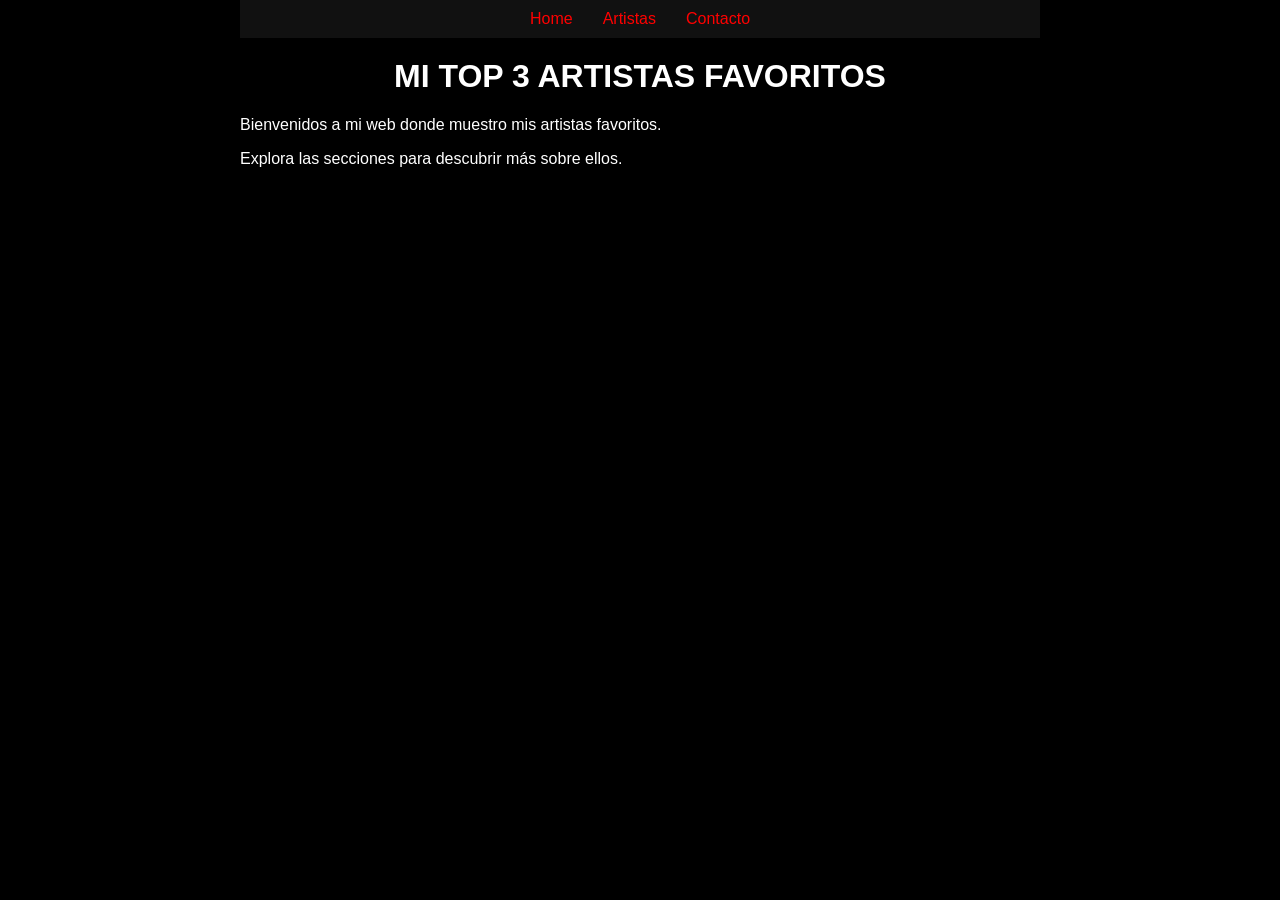
==== index.html @ 1a4bec80 "Add files via upload" ====
<!doctype html>
<html lang="en">
  <head>
    <title>Home</title>
    <link rel="stylesheet" href="styles.css" />

    <!--AQUI VAN TODOS LOS DETALLES DE MI WEB-->
  </head>


  <body>
    <div class="container">

      <nav>
        <a href="index.html">Home</a>
        <a href="productos.html">Artistas</a>
        <a href="contacto.html">Contacto</a>
      </nav>

      <h1>MI TOP 3 ARTISTAS FAVORITOS</h1>

      <p>Bienvenidos a mi web donde muestro mis artistas favoritos.</p>

      <p>Explora las secciones para descubrir más sobre ellos.</p>

    
      
    </div>
  </body>
</html>
---- styles.css ----
body {
  font-family: Arial, Helvetica, sans-serif;
  background-color: black;
  color: white;
  margin: 0;
}

/* CONTENEDOR */
.container {
  max-width: 800px;
  margin: auto;
}

/* NAV */
nav {
  background-color: #111;
  padding: 10px;
  position: sticky;
  top: 0;
  display: flex;
  justify-content: center;
}

nav a {
  color: red;
  margin: 0 15px;
  text-decoration: none;
}

nav a:hover {
  color: white;
  border-bottom: 2px solid red;
}

/* TITULO */
h1 {
  text-align: center;
  margin-top: 20px;
}

/* CONTENEDOR DE ARTISTAS */
.contenedor-artistas {
  display: flex;
  gap: 20px;
  flex-wrap: wrap;
}

/* TARJETAS */
.artistas {
  background: #1a1a1a;
  margin: 20px 0;
  padding: 20px;
  border-radius: 10px;
  box-shadow: 0 0 10px rgba(255, 0, 0, 0.3);
  transition: all 0.3s;
  text-align: center;
  flex: 1;
  min-width: 250px;
}

.artistas:hover {
  transform: scale(1.02);
}

.artistas h2 {
  margin-top: 0;
}

/* IMÁGENES */
img {
  width: 100%;
  max-width: 300px;
  border-radius: 10px;
  display: block;
  margin: 10px auto;
}

.artistas a img:hover {
  opacity: 0.8;
  transform: scale(1.05);
  transition: 0.3s;
}
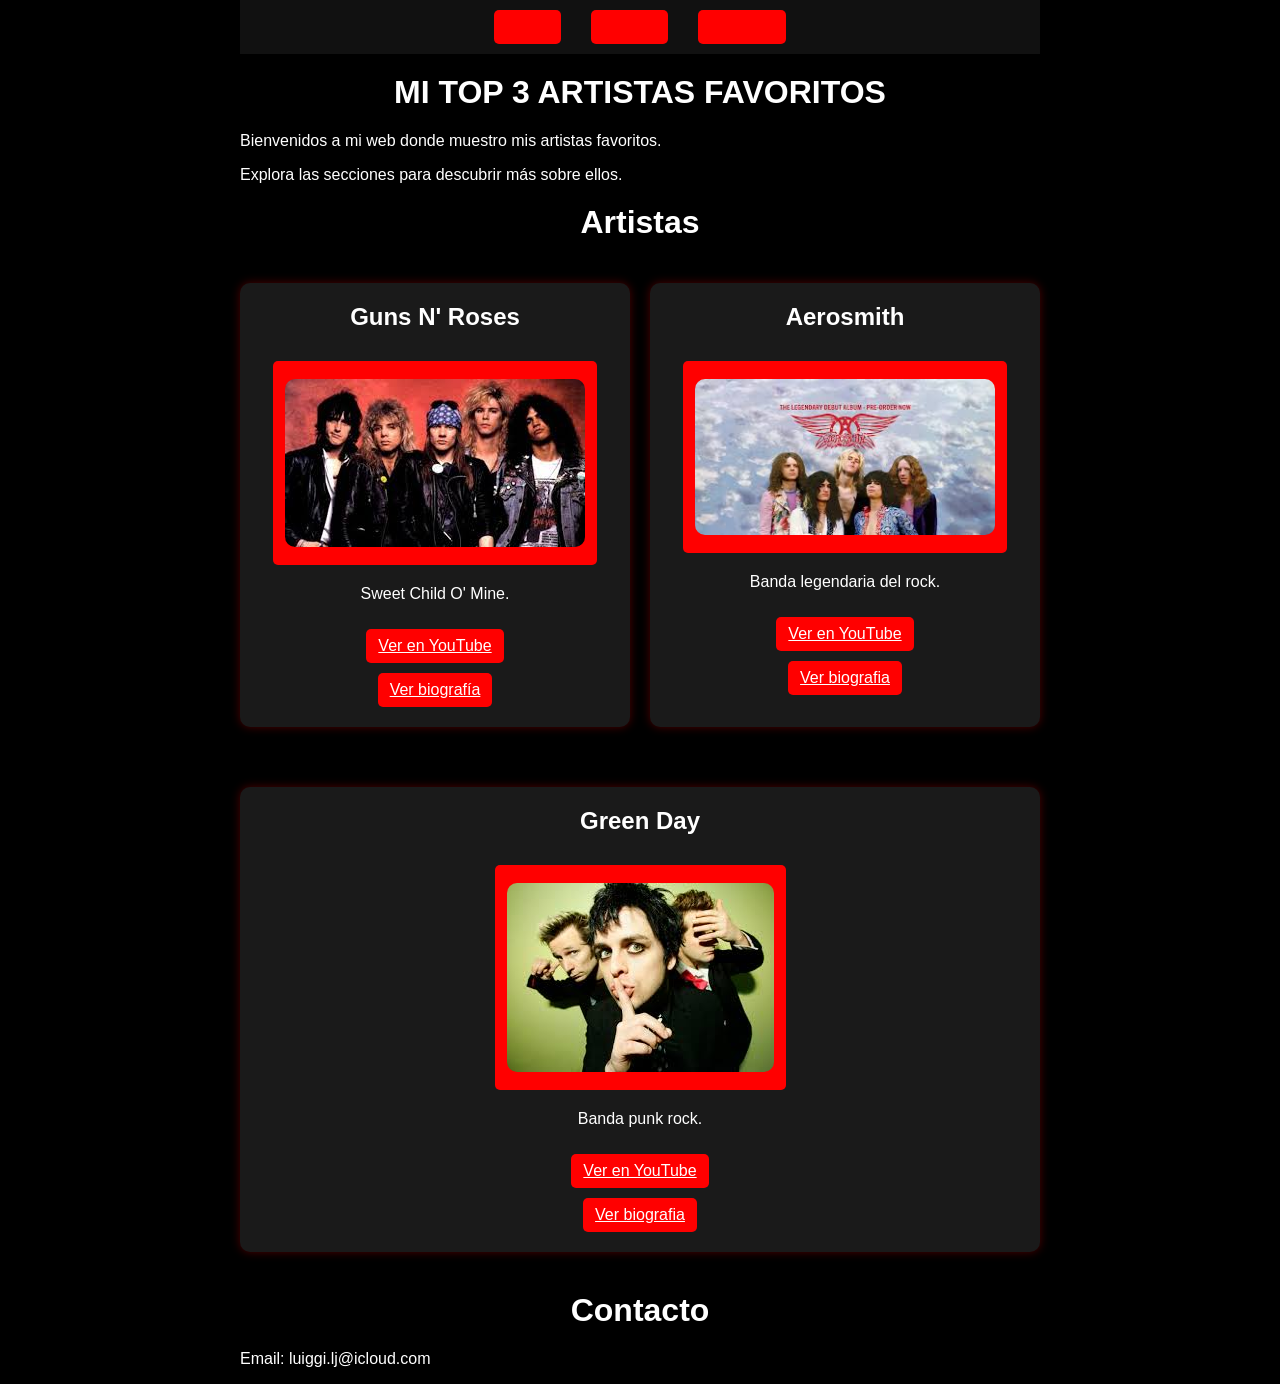
==== commit 4458b1c6: "Add files via upload" ====
--- a/index.html
+++ b/index.html
@@ -1,30 +1,80 @@
 <!doctype html>
 <html lang="en">
-  <head>
-    <title>Home</title>
-    <link rel="stylesheet" href="styles.css" />
+<head>
+  <title>MI TOP 3 ARTISTAS</title>
+  <link rel="stylesheet" href="styles.css" />
+</head>
 
-    <!--AQUI VAN TODOS LOS DETALLES DE MI WEB-->
-  </head>
+<body>
+<div class="container">
 
+  <nav>
+    <a href="#inicio">Home</a>
+    <a href="#artistas">Artistas</a>
+    <a href="#contacto">Contacto</a>
+  </nav>
 
-  <body>
-    <div class="container">
+  <!-- HOME -->
+  <h1 id="inicio">MI TOP 3 ARTISTAS FAVORITOS</h1>
+  <p>Bienvenidos a mi web donde muestro mis artistas favoritos.</p>
+  <p>Explora las secciones para descubrir más sobre ellos.</p>
 
-      <nav>
-        <a href="index.html">Home</a>
-        <a href="productos.html">Artistas</a>
-        <a href="contacto.html">Contacto</a>
-      </nav>
+  <!-- ARTISTAS -->
+  <h1 id="artistas">Artistas</h1>
 
-      <h1>MI TOP 3 ARTISTAS FAVORITOS</h1>
+  <div class="contenedor-artistas">
 
-      <p>Bienvenidos a mi web donde muestro mis artistas favoritos.</p>
+    <div class="artistas">
+      <h2>Guns N' Roses</h2>
+      <a href="guns.html">
+        <img src="imagenes/gnr.jpeg" alt="Guns N' Roses">
+      
+      </a>
+      
+      <p>Sweet Child O' Mine.</p>
+      <a href="https://www.youtube.com/watch?v=1w7OgIMMRc4" target="_blank" rel="noopener noreferrer">
+        Ver en YouTube
+      </a>
 
-      <p>Explora las secciones para descubrir más sobre ellos.</p>
+      <br>
+      <a href="guns.html">Ver biografía</a>
 
-    
-      
     </div>
-  </body>
-</html>
+
+    <div class="artistas">
+      <h2>Aerosmith</h2>
+      <a href="aerosmith.html">
+        <img src="imagenes/aeros.jpeg" alt="Aerosmith">
+      </a>
+      <p>Banda legendaria del rock.</p>
+      <a href="https://www.youtube.com/watch?v=HaC0s-FP-r4" target="_blank" rel="noopener noreferrer">
+        Ver en YouTube
+      </a>
+
+      <br>
+      <a href="aerosmith.html">Ver biografia</a>
+    </div>
+
+    <div class="artistas">
+      <h2>Green Day</h2>
+      <a href="greenday.html">
+        <img src="imagenes/greenday.jpeg" alt="Green Day">
+      </a>
+      <p>Banda punk rock.</p>
+      <a href="https://www.youtube.com/watch?v=NUTGr5t3MoY" target="_blank" rel="noopener noreferrer">
+        Ver en YouTube
+      </a>
+
+      <br>
+      <a href="greenday.html">Ver biografia</a>
+    </div>
+
+  </div>
+
+  <!-- CONTACTO -->
+  <h1 id="contacto">Contacto</h1>
+  <p>Email: luiggi.lj@icloud.com</p>
+
+</div>
+</body>
+</html>
--- a/styles.css
+++ b/styles.css
@@ -79,4 +79,61 @@
   opacity: 0.8;
   transform: scale(1.05);
   transition: 0.3s;
+}
+
+a {
+  display: inline-block;
+  margin-top: 10px;
+  padding: 8px 12px;
+  background-color: red;
+  color: white;
+  border-radius: 5px;
+}
+
+a:hover {
+  background-color: darkred;
+}
+
+.bio {
+  max-width: 600px;
+  margin: 40px auto;
+  background: #1a1a1a;
+  padding: 30px;
+  border-radius: 10px;
+  box-shadow: 0 0 15px rgba(255, 0, 0, 0.3);
+  text-align: center;
+}
+
+.bio img {
+  width: 100%;
+  max-width: 400px;
+  border-radius: 10px;
+  margin: 20px 0;
+}
+
+.bio p {
+  line-height: 1.6;
+}
+
+.bio ul {
+  list-style: none;
+  padding: 0;
+}
+
+.bio li {
+  margin: 5px 0;
+}
+
+.bio a {
+  display: inline-block;
+  margin-top: 15px;
+  padding: 10px 15px;
+  background: red;
+  color: white;
+  border-radius: 5px;
+  text-decoration: none;
+}
+
+.bio a:hover {
+  background: darkred;
 }
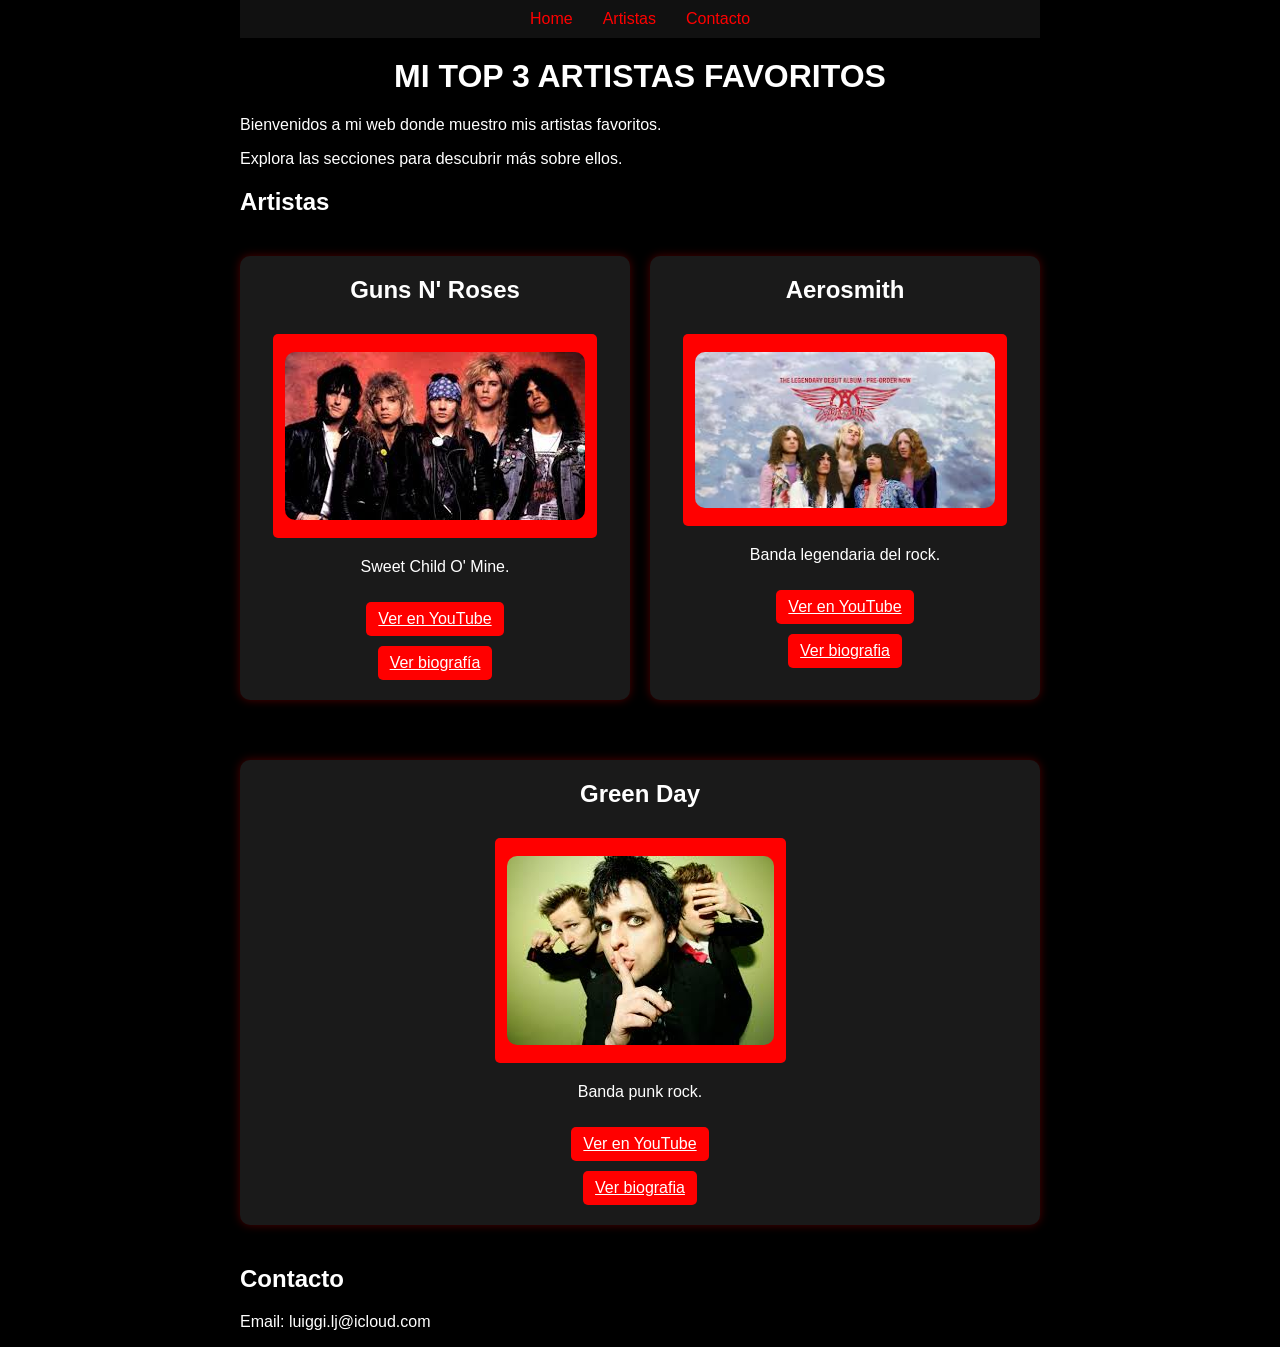
==== commit e563982f: "Add files via upload" ====
--- a/index.html
+++ b/index.html
@@ -1,80 +1,87 @@
 <!doctype html>
 <html lang="en">
-<head>
-  <title>MI TOP 3 ARTISTAS</title>
-  <link rel="stylesheet" href="styles.css" />
-</head>
+  <head>
+    <meta charset="utf-8" />
+    <title>MI TOP 3 ARTISTAS</title>
+    <link rel="stylesheet" href="styles.css" />
+  </head>
 
-<body>
-<div class="container">
+  <body>
+    <div class="container">
+      <nav>
+        <a href="#inicio">Home</a>
+        <a href="#artistas">Artistas</a>
+        <a href="#contacto">Contacto</a>
+      </nav>
 
-  <nav>
-    <a href="#inicio">Home</a>
-    <a href="#artistas">Artistas</a>
-    <a href="#contacto">Contacto</a>
-  </nav>
+      <!-- HOME -->
+      <h1 id="inicio">MI TOP 3 ARTISTAS FAVORITOS</h1>
+      <p>Bienvenidos a mi web donde muestro mis artistas favoritos.</p>
+      <p>Explora las secciones para descubrir más sobre ellos.</p>
 
-  <!-- HOME -->
-  <h1 id="inicio">MI TOP 3 ARTISTAS FAVORITOS</h1>
-  <p>Bienvenidos a mi web donde muestro mis artistas favoritos.</p>
-  <p>Explora las secciones para descubrir más sobre ellos.</p>
+      <!-- ARTISTAS -->
+      <h2 id="artistas">Artistas</h2>
 
-  <!-- ARTISTAS -->
-  <h1 id="artistas">Artistas</h1>
+      <div class="contenedor-artistas">
+        <div class="artistas">
+          <h2>Guns N' Roses</h2>
+          <a href="guns.html">
+            <img src="imagenes/gnr.jpeg" alt="Guns N' Roses" />
+          </a>
 
-  <div class="contenedor-artistas">
+          <p>Sweet Child O' Mine.</p>
+          <a
+            href="https://www.youtube.com/watch?v=1w7OgIMMRc4"
+            target="_blank"
+            rel="noopener noreferrer"
+          >
+            Ver en YouTube
+          </a>
 
-    <div class="artistas">
-      <h2>Guns N' Roses</h2>
-      <a href="guns.html">
-        <img src="imagenes/gnr.jpeg" alt="Guns N' Roses">
-      
-      </a>
-      
-      <p>Sweet Child O' Mine.</p>
-      <a href="https://www.youtube.com/watch?v=1w7OgIMMRc4" target="_blank" rel="noopener noreferrer">
-        Ver en YouTube
-      </a>
+          <br />
+          <a href="guns.html">Ver biografía</a>
+        </div>
 
-      <br>
-      <a href="guns.html">Ver biografía</a>
+        <div class="artistas">
+          <h2>Aerosmith</h2>
+          <a href="aerosmith.html">
+            <img src="imagenes/aeros.jpeg" alt="Aerosmith" />
+          </a>
+          <p>Banda legendaria del rock.</p>
+          <a
+            href="https://www.youtube.com/watch?v=HaC0s-FP-r4"
+            target="_blank"
+            rel="noopener noreferrer"
+          >
+            Ver en YouTube
+          </a>
 
+          <br />
+          <a href="aerosmith.html">Ver biografia</a>
+        </div>
+
+        <div class="artistas">
+          <h2>Green Day</h2>
+          <a href="greenday.html">
+            <img src="imagenes/greenday.jpeg" alt="Green Day" />
+          </a>
+          <p>Banda punk rock.</p>
+          <a
+            href="https://www.youtube.com/watch?v=NUTGr5t3MoY"
+            target="_blank"
+            rel="noopener noreferrer"
+          >
+            Ver en YouTube
+          </a>
+
+          <br />
+          <a href="greenday.html">Ver biografia</a>
+        </div>
+      </div>
+
+      <!-- CONTACTO -->
+      <h2 id="contacto">Contacto</h2>
+      <p>Email: luiggi.lj@icloud.com</p>
     </div>
-
-    <div class="artistas">
-      <h2>Aerosmith</h2>
-      <a href="aerosmith.html">
-        <img src="imagenes/aeros.jpeg" alt="Aerosmith">
-      </a>
-      <p>Banda legendaria del rock.</p>
-      <a href="https://www.youtube.com/watch?v=HaC0s-FP-r4" target="_blank" rel="noopener noreferrer">
-        Ver en YouTube
-      </a>
-
-      <br>
-      <a href="aerosmith.html">Ver biografia</a>
-    </div>
-
-    <div class="artistas">
-      <h2>Green Day</h2>
-      <a href="greenday.html">
-        <img src="imagenes/greenday.jpeg" alt="Green Day">
-      </a>
-      <p>Banda punk rock.</p>
-      <a href="https://www.youtube.com/watch?v=NUTGr5t3MoY" target="_blank" rel="noopener noreferrer">
-        Ver en YouTube
-      </a>
-
-      <br>
-      <a href="greenday.html">Ver biografia</a>
-    </div>
-
-  </div>
-
-  <!-- CONTACTO -->
-  <h1 id="contacto">Contacto</h1>
-  <p>Email: luiggi.lj@icloud.com</p>
-
-</div>
-</body>
-</html>+  </body>
+</html>
--- a/styles.css
+++ b/styles.css
@@ -1,4 +1,4 @@
- body {
+body {
   font-family: Arial, Helvetica, sans-serif;
   background-color: black;
   color: white;
@@ -81,7 +81,7 @@
   transition: 0.3s;
 }
 
-a {
+.artistas a {
   display: inline-block;
   margin-top: 10px;
   padding: 8px 12px;
@@ -90,7 +90,7 @@
   border-radius: 5px;
 }
 
-a:hover {
+.artistas a:hover {
   background-color: darkred;
 }
 
@@ -136,4 +136,4 @@
 
 .bio a:hover {
   background: darkred;
-}+}
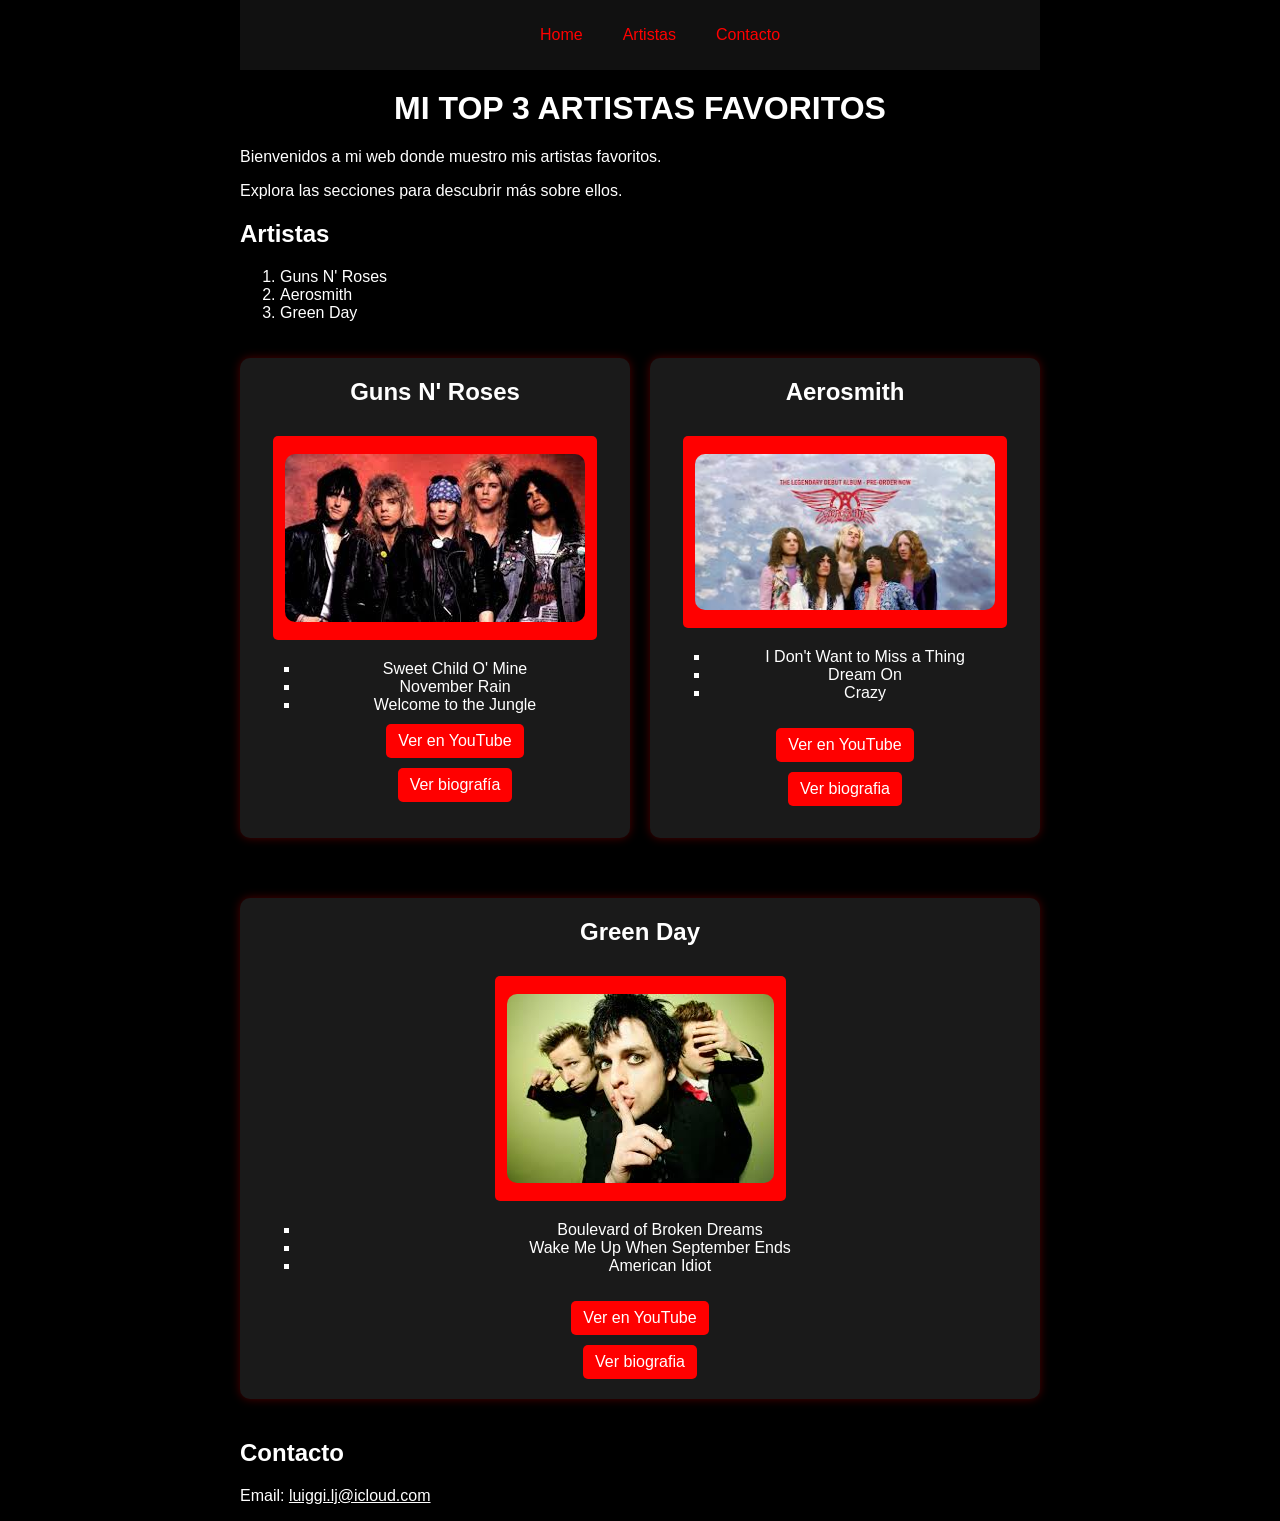
==== commit 7351794e: "Add files via upload" ====
--- a/index.html
+++ b/index.html
@@ -9,9 +9,12 @@
   <body>
     <div class="container">
       <nav>
-        <a href="#inicio">Home</a>
-        <a href="#artistas">Artistas</a>
-        <a href="#contacto">Contacto</a>
+        <!-- modificacion lista horizontal -->
+         <ul>
+           <li><a href="#inicio">Home</a></li>
+           <li><a href="#artistas">Artistas</a></li>
+           <li><a href="#contacto">Contacto</a></li>
+         </ul>  
       </nav>
 
       <!-- HOME -->
@@ -22,6 +25,14 @@
       <!-- ARTISTAS -->
       <h2 id="artistas">Artistas</h2>
 
+
+      <!-- modificacion orden de artistas -->
+       <ol type="1">
+        <li>Guns N' Roses</li>
+        <li>Aerosmith</li>
+        <li>Green Day</li>
+       </ol>
+
       <div class="contenedor-artistas">
         <div class="artistas">
           <h2>Guns N' Roses</h2>
@@ -29,7 +40,14 @@
             <img src="imagenes/gnr.jpeg" alt="Guns N' Roses" />
           </a>
 
-          <p>Sweet Child O' Mine.</p>
+          <!-- borro el parrafo que tenia "sweetco'm" y introduzco ul type="square"-->
+
+
+
+          <ul type="square">
+            <li>Sweet Child O' Mine</li>
+            <li>November Rain</li>
+            <li>Welcome to the Jungle</li>
           <a
             href="https://www.youtube.com/watch?v=1w7OgIMMRc4"
             target="_blank"
@@ -47,7 +65,14 @@
           <a href="aerosmith.html">
             <img src="imagenes/aeros.jpeg" alt="Aerosmith" />
           </a>
-          <p>Banda legendaria del rock.</p>
+
+          <!-- borro el parrafo que tenia "banda legendaria del rock" y introduzco ul type="square"-->
+
+          <ul type="square">
+            <li>I Don't Want to Miss a Thing</li>
+            <li>Dream On</li>
+            <li>Crazy</li>
+          </ul>
           <a
             href="https://www.youtube.com/watch?v=HaC0s-FP-r4"
             target="_blank"
@@ -65,7 +90,14 @@
           <a href="greenday.html">
             <img src="imagenes/greenday.jpeg" alt="Green Day" />
           </a>
-          <p>Banda punk rock.</p>
+
+          <!-- borro el parrafo que tenia "banda punk rock" y introduzco ul type="square"-->
+
+          <ul type="square">
+            <li>Boulevard of Broken Dreams</li>
+            <li>Wake Me Up When September Ends</li>
+            <li>American Idiot</li>
+            </ul>      
           <a
             href="https://www.youtube.com/watch?v=NUTGr5t3MoY"
             target="_blank"
@@ -81,7 +113,7 @@
 
       <!-- CONTACTO -->
       <h2 id="contacto">Contacto</h2>
-      <p>Email: luiggi.lj@icloud.com</p>
+      <p>Email: <u>luiggi.lj@icloud.com</u></p>
     </div>
   </body>
 </html>
--- a/styles.css
+++ b/styles.css
@@ -1,19 +1,19 @@
-body {
-  font-family: Arial, Helvetica, sans-serif;
-  background-color: black;
-  color: white;
-  margin: 0;
+body {      
+  font-family: Arial, Helvetica, sans-serif;    /*fuente para toda la pagina*/
+  background-color: black; /*fondo para toda la pantalla*/
+  color: white; /*texto blanco por defecto en todo*/
+  margin: 0; /* elimina el margen exterior que tienen los navegadores por defecto*/
 }
 
-/* CONTENEDOR */
+/* CONTENEDOR = CAJA CENTRAL QUE AGRUPA EL CONTENIDO*/
 .container {
-  max-width: 800px;
-  margin: auto;
+  max-width: 800px; /* ancho máximo: nunca pasará de 800px aunque la pantallasea más grande*/
+  margin: auto; /* margin: auto -> centra el contenido horizontalmente */
 }
 
-/* NAV */
+/* NAV = barra de navegacion  */
 nav {
-  background-color: #111;
+  background-color: #111; /* fondo gris muy oscuro*/
   padding: 10px;
   position: sticky;
   top: 0;
@@ -137,3 +137,17 @@
 .bio a:hover {
   background: darkred;
 }
+
+       /* modificacion para que quede en horizontal */
+nav ul {
+  display: flex;
+  list-style-type: none;
+  gap: 10px
+}
+
+/* quitar subrayado a ver en youtube y ver biografia */
+
+a {
+  text-decoration: none;
+}
+
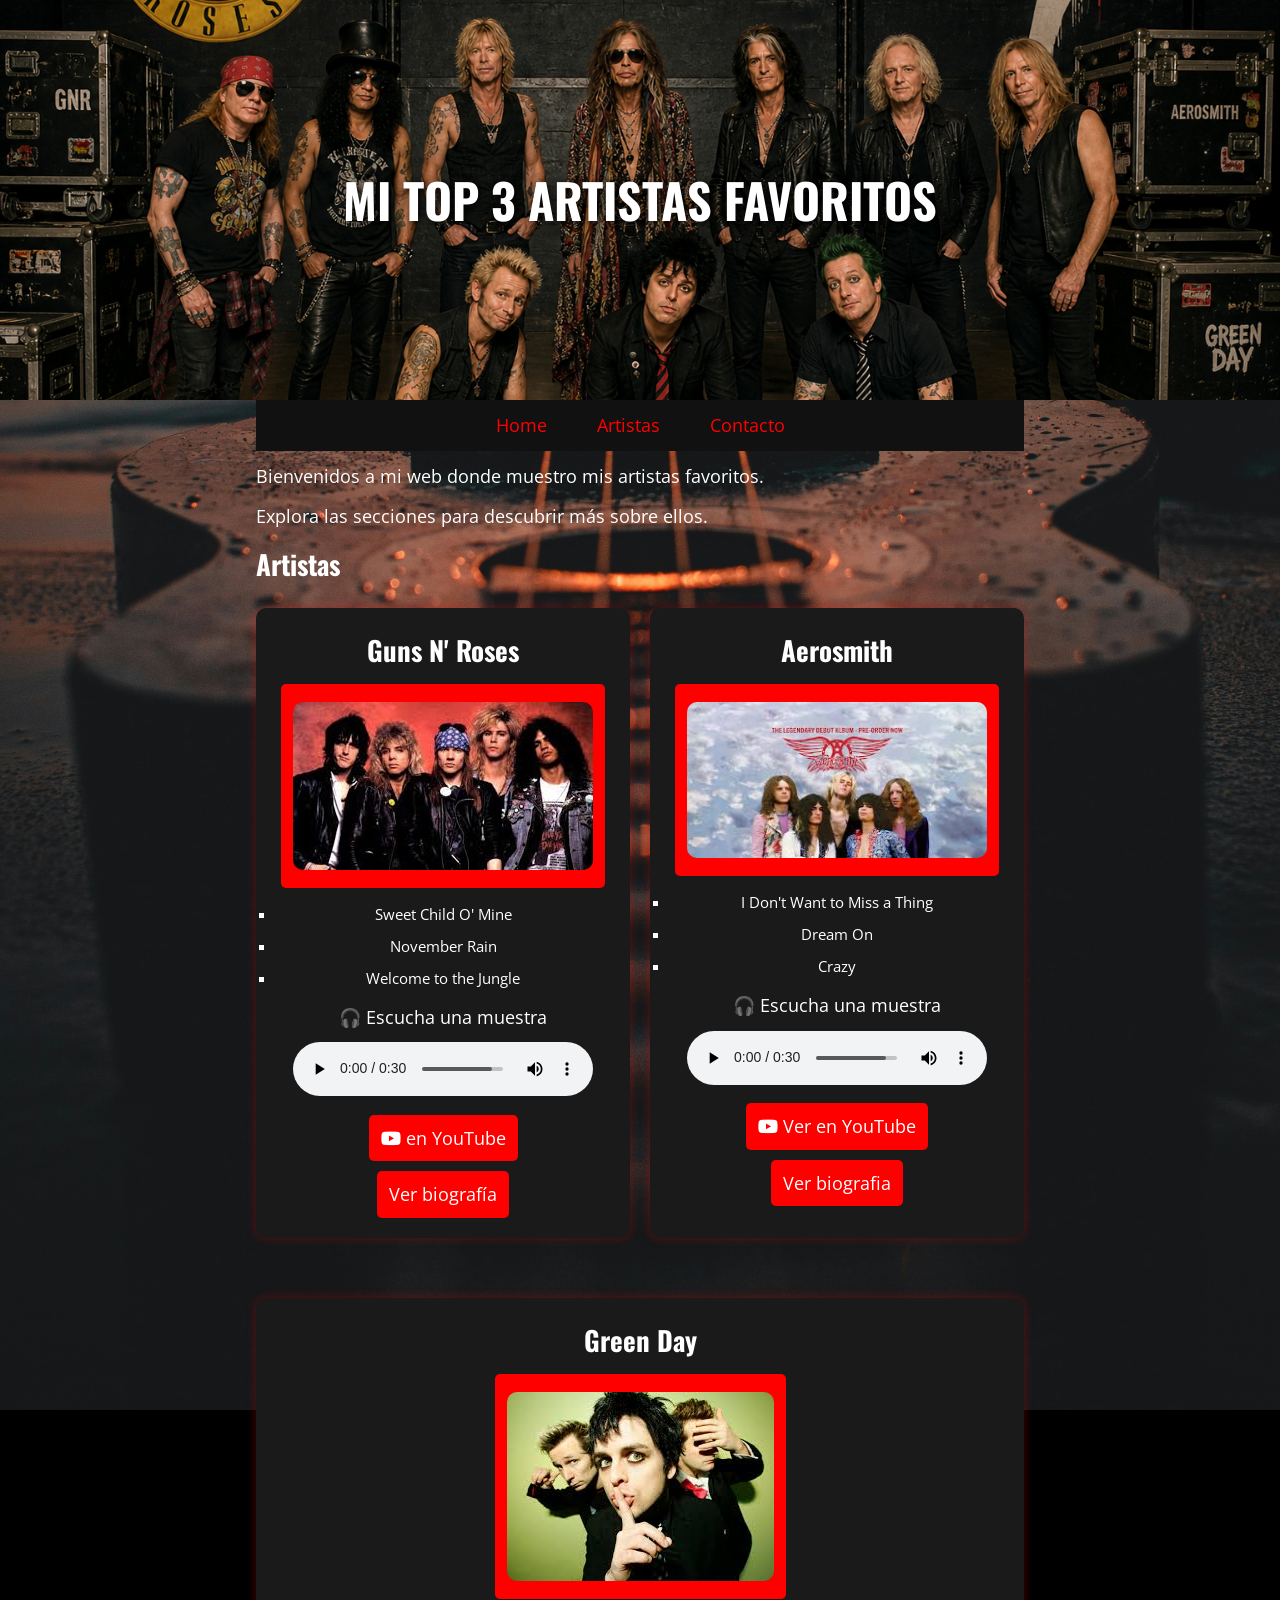
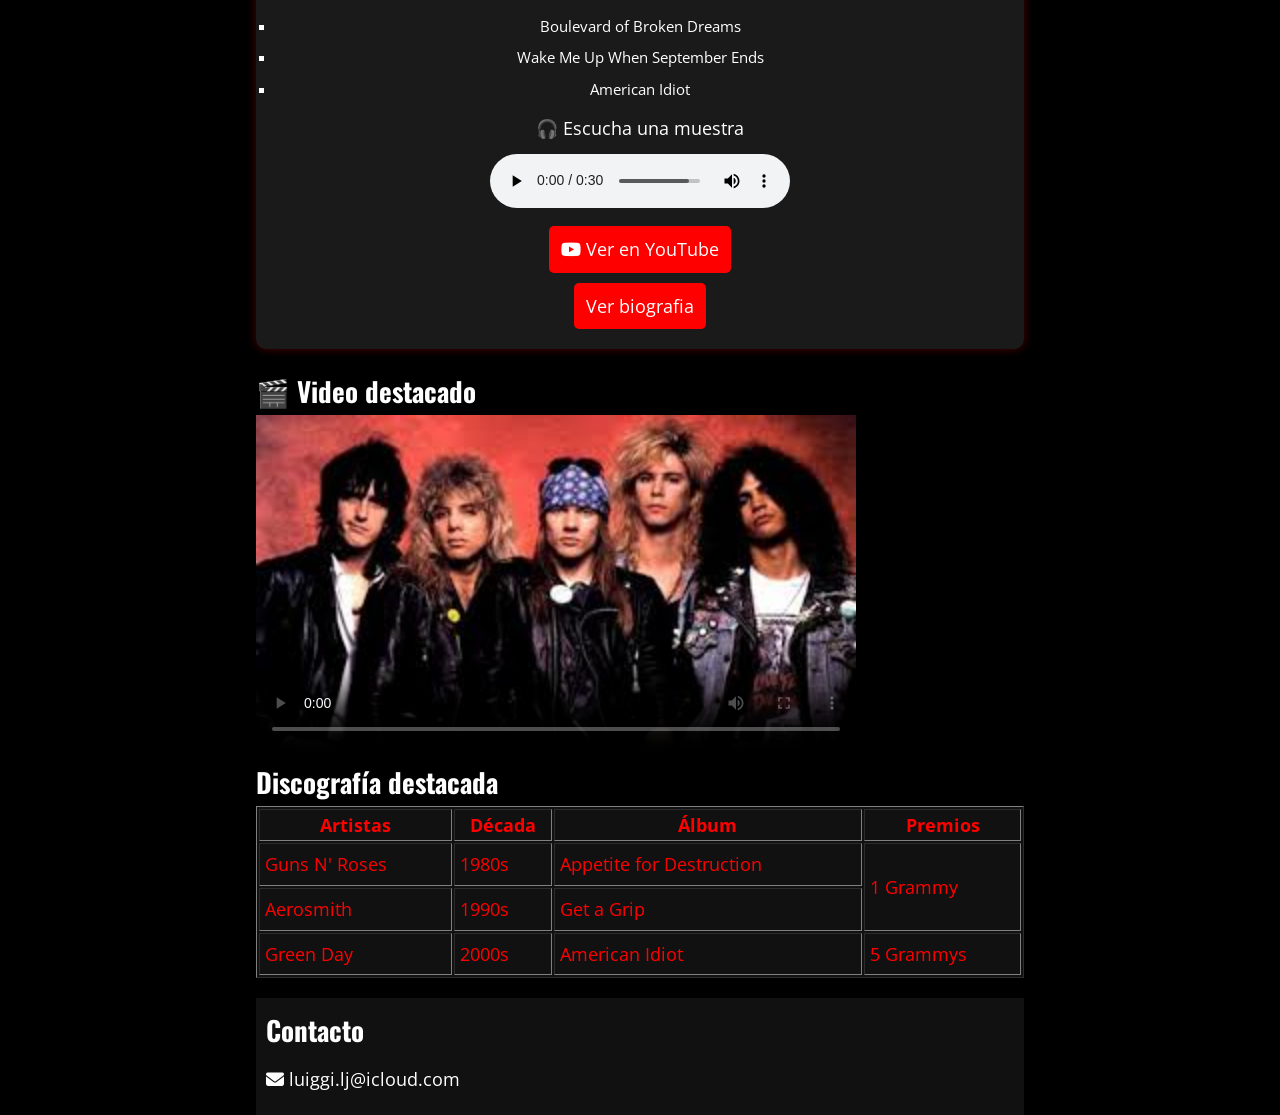
==== commit 01fd0544: "incluye tabla, audio y video" ====
--- a/index.html
+++ b/index.html
@@ -4,35 +4,37 @@
     <meta charset="utf-8" />
     <title>MI TOP 3 ARTISTAS</title>
     <link rel="stylesheet" href="styles.css" />
+    <link
+      href="https://fonts.googleapis.com/css2?family=Oswald:wght@600&family=Open+Sans&display=swap"
+      rel="stylesheet"
+    />
+    <link
+    rel="stylesheet"
+  href="https://cdnjs.cloudflare.com/ajax/libs/font-awesome/6.5.0/css/all.min.css"
+  />
   </head>
-
+  <!--AQUI EMPIEZA TODO EL CONTENIDO WEB-->
   <body>
+    <header> <h1 id="inicio">MI TOP 3 ARTISTAS FAVORITOS</h1></header>
     <div class="container">
       <nav>
         <!-- modificacion lista horizontal -->
-         <ul>
-           <li><a href="#inicio">Home</a></li>
-           <li><a href="#artistas">Artistas</a></li>
-           <li><a href="#contacto">Contacto</a></li>
-         </ul>  
+        <ul>
+          <li><a href="#inicio">Home</a></li>
+          <li><a href="#artistas">Artistas</a></li>
+          <li><a href="#contacto">Contacto</a></li>
+        </ul>
       </nav>
 
       <!-- HOME -->
-      <h1 id="inicio">MI TOP 3 ARTISTAS FAVORITOS</h1>
+     
       <p>Bienvenidos a mi web donde muestro mis artistas favoritos.</p>
       <p>Explora las secciones para descubrir más sobre ellos.</p>
 
       <!-- ARTISTAS -->
       <h2 id="artistas">Artistas</h2>
 
-
-      <!-- modificacion orden de artistas -->
-       <ol type="1">
-        <li>Guns N' Roses</li>
-        <li>Aerosmith</li>
-        <li>Green Day</li>
-       </ol>
-
+      <!--ARTISTA 1-->
       <div class="contenedor-artistas">
         <div class="artistas">
           <h2>Guns N' Roses</h2>
@@ -42,23 +44,28 @@
 
           <!-- borro el parrafo que tenia "sweetco'm" y introduzco ul type="square"-->
 
-
-
           <ul type="square">
             <li>Sweet Child O' Mine</li>
             <li>November Rain</li>
             <li>Welcome to the Jungle</li>
+          </ul>
+          <p>🎧 Escucha una muestra</p>
+          <audio controls>
+            <source src="audio/Guns_N__Roses_-_Sweet_Child_O__Mine__Official_Music_Video__-_GunsNRosesVEVO_recortado.mp3" type="audio/mpeg"/>
+          </audio>
           <a
             href="https://www.youtube.com/watch?v=1w7OgIMMRc4"
             target="_blank"
             rel="noopener noreferrer"
           >
-            Ver en YouTube
+          <i class="fab fa-youtube"></i> en YouTube
           </a>
 
           <br />
           <a href="guns.html">Ver biografía</a>
         </div>
+
+        <!--ARTISTA 2-->
 
         <div class="artistas">
           <h2>Aerosmith</h2>
@@ -73,17 +80,23 @@
             <li>Dream On</li>
             <li>Crazy</li>
           </ul>
+          <p>🎧 Escucha una muestra</p>
+          <audio controls>
+            <source src="audio/Aerosmith_-_Crazy__Official_Music_Video__-_AerosmithVEVO_recortado.mp3" type="audio/mpeg"/>
+          </audio>
           <a
             href="https://www.youtube.com/watch?v=HaC0s-FP-r4"
             target="_blank"
             rel="noopener noreferrer"
           >
-            Ver en YouTube
+           <i class="fab fa-youtube"></i> Ver en YouTube
           </a>
 
           <br />
           <a href="aerosmith.html">Ver biografia</a>
         </div>
+
+        <!--ARTISTA 3-->
 
         <div class="artistas">
           <h2>Green Day</h2>
@@ -97,23 +110,67 @@
             <li>Boulevard of Broken Dreams</li>
             <li>Wake Me Up When September Ends</li>
             <li>American Idiot</li>
-            </ul>      
+          </ul>
+          <p>🎧 Escucha una muestra</p>
+          <audio controls>
+            <source src="audio/Green_Day_-_Basket_Case__Official_Music_Video___4K_Upgrade__-_Green_Day_recortado.mp3" type="audio/mpeg"/>
+          </audio>
+          <br />
           <a
             href="https://www.youtube.com/watch?v=NUTGr5t3MoY"
             target="_blank"
             rel="noopener noreferrer"
           >
-            Ver en YouTube
+           <i class="fab fa-youtube"></i> Ver en YouTube
           </a>
 
           <br />
           <a href="greenday.html">Ver biografia</a>
         </div>
       </div>
+      <h2>🎬 Video destacado</h2>
+     <video width="600" controls poster="imagenes/gnr.jpeg">
+      <source src="video/Guns_N_Roses_-_You_Could_Be_Mine_comprimido.mp4" type="video/mp4"/>
+     </video>
+      <h2>Discografía destacada</h2>
+      <table border="1">
+        <thead>
+          <tr>
+            <th>Artistas</th>
+             <th>Década</th>
+              <th>Álbum</th>
+               <th>Premios</th>
+          </tr>
+        </thead>
+        <tbody>
+          <tr>
+            <td>Guns N' Roses</td>
+            <td>1980s</td>
+            <td>Appetite for Destruction</td>
+            <td rowspan="2">1 Grammy</td>
+          </tr>
+          <tr>
+            <td>Aerosmith</td>
+            <td>1990s</td>
+            <td>Get a Grip</td>
+          </tr>
+          <tr>
+            <td>Green Day</td>
+            <td>2000s</td>
+            <td>American Idiot</td>
+            <td>5 Grammys</td>
+          </tr>
+        </tbody>
+      </table>
+
+        </tr>
+      </table>
 
       <!-- CONTACTO -->
+       <footer>
       <h2 id="contacto">Contacto</h2>
-      <p>Email: <u>luiggi.lj@icloud.com</u></p>
+      <p><i class="fas fa-envelope"></i> luiggi.lj@icloud.com</p>
+       </footer>
     </div>
   </body>
 </html>
--- a/styles.css
+++ b/styles.css
@@ -1,22 +1,53 @@
-body {      
-  font-family: Arial, Helvetica, sans-serif;    /*fuente para toda la pagina*/
+* {
+  margin: 0;
+  padding: 0;
+  box-sizing: border-box;
+}
+header {
+  background: url("imagenes/top1.PNG");
+  width: 100%;
+  height: 400px;
+  display: flex;
+  overflow: hidden;
+  background-size: cover;
+  background-position: center;
+  align-items: center;
+  justify-content: center;
+}
+
+body {
+  font-family: "open Sans", sans-serif; /*fuente para toda la pagina*/
   background-color: black; /*fondo para toda la pantalla*/
+  background-image: url(imagenes/fondo2.jpg);
   color: white; /*texto blanco por defecto en todo*/
   margin: 0; /* elimina el margen exterior que tienen los navegadores por defecto*/
+  font-size: 18px;
+  line-height: 1.7;
+  background-size: cover;
+  background-position: center;
+  background-repeat: no-repeat;
+  height: 100vh;
+  background-attachment: fixed;
+}
+h1,
+h2,
+h3 {
+  font-family: "Oswald", sans-serif;
 }
 
 /* CONTENEDOR = CAJA CENTRAL QUE AGRUPA EL CONTENIDO*/
 .container {
   max-width: 800px; /* ancho máximo: nunca pasará de 800px aunque la pantallasea más grande*/
   margin: auto; /* margin: auto -> centra el contenido horizontalmente */
+  padding: 0 16px;
 }
 
 /* NAV = barra de navegacion  */
 nav {
   background-color: #111; /* fondo gris muy oscuro*/
-  padding: 10px;
   position: sticky;
   top: 0;
+  padding: 10px;
   display: flex;
   justify-content: center;
 }
@@ -33,12 +64,16 @@
 }
 
 /* TITULO */
-h1 {
-  text-align: center;
-  margin-top: 20px;
+header h1 {
+  color: white;
+  font-size: 3rem;
+  text-shadow: 2px 2px 8px black;
 }
 
 /* CONTENEDOR DE ARTISTAS */
+.container p {
+  margin: 10px 0;
+}
 .contenedor-artistas {
   display: flex;
   gap: 20px;
@@ -65,6 +100,10 @@
 .artistas h2 {
   margin-top: 0;
 }
+.artistas li {
+  margin: 6px 0;
+  font-size: 0.95rem;
+}
 
 /* IMÁGENES */
 img {
@@ -81,7 +120,7 @@
   transition: 0.3s;
 }
 
-.artistas a {
+.artistas a:not(.imagen-link) {
   display: inline-block;
   margin-top: 10px;
   padding: 8px 12px;
@@ -106,13 +145,15 @@
 
 .bio img {
   width: 100%;
-  max-width: 400px;
-  border-radius: 10px;
-  margin: 20px 0;
+  max-width: 500px;
+  border-radius: 10px;
+  margin: 20px 20px;
+  justify-content: center;
+  padding: auto;
 }
 
 .bio p {
-  line-height: 1.6;
+  line-height: 2;
 }
 
 .bio ul {
@@ -121,7 +162,7 @@
 }
 
 .bio li {
-  margin: 5px 0;
+  margin: 15px 0;
 }
 
 .bio a {
@@ -138,11 +179,11 @@
   background: darkred;
 }
 
-       /* modificacion para que quede en horizontal */
+/* modificacion para que quede en horizontal */
 nav ul {
   display: flex;
   list-style-type: none;
-  gap: 10px
+  gap: 20px;
 }
 
 /* quitar subrayado a ver en youtube y ver biografia */
@@ -150,4 +191,16 @@
 a {
   text-decoration: none;
 }
-
+footer {
+  background-color: #111;
+  padding: 10px 10px;
+  margin-top: 20px;
+}
+table {
+  background-color: #111;
+  color: red;
+  width: 100%;
+}
+td {
+  padding: 5px;
+}
